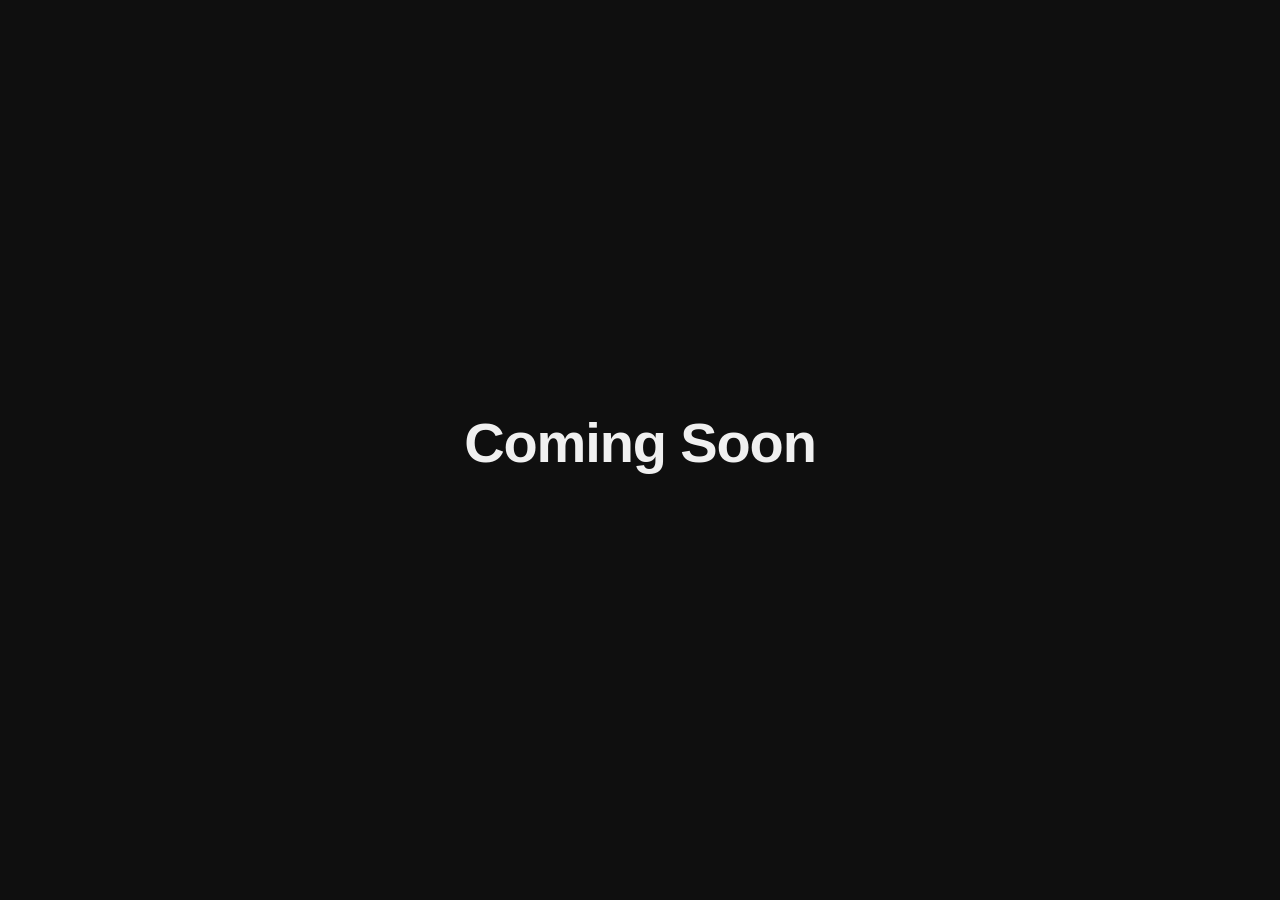
==== index.html @ b0cc7304 "Update index.html" ====
<!DOCTYPE html>
<html lang="en">
<head>
  <meta charset="UTF-8">
  <meta name="viewport" content="width=device-width, initial-scale=1.0">
  <title>Coming Soon</title>
  <style>
    *, *::before, *::after { box-sizing: border-box; margin: 0; padding: 0; }

    body {
      min-height: 100vh;
      display: flex;
      align-items: center;
      justify-content: center;
      background: #0f0f0f;
      color: #f0f0f0;
      font-family: -apple-system, BlinkMacSystemFont, "Segoe UI", sans-serif;
      text-align: center;
      padding: 2rem;
    }

    .container {
      max-width: 560px;
    }

    h1 {
      font-size: clamp(2rem, 6vw, 3.5rem);
      font-weight: 700;
      letter-spacing: -0.02em;
      margin-bottom: 1rem;
    }

    p {
      font-size: 1.125rem;
      color: #888;
      line-height: 1.6;
      margin-bottom: 2rem;
    }

    .divider {
      width: 40px;
      height: 3px;
      background: #f0f0f0;
      margin: 0 auto 2rem;
      border-radius: 2px;
    }

    a {
      color: #f0f0f0;
      text-decoration: none;
      border-bottom: 1px solid #555;
      padding-bottom: 1px;
      transition: border-color 0.2s;
    }

    a:hover {
      border-color: #f0f0f0;
    }
  </style>
</head>
<body>
  <div class="container">
    <h1>Coming Soon</h1>
  </div>
</body>
</html>
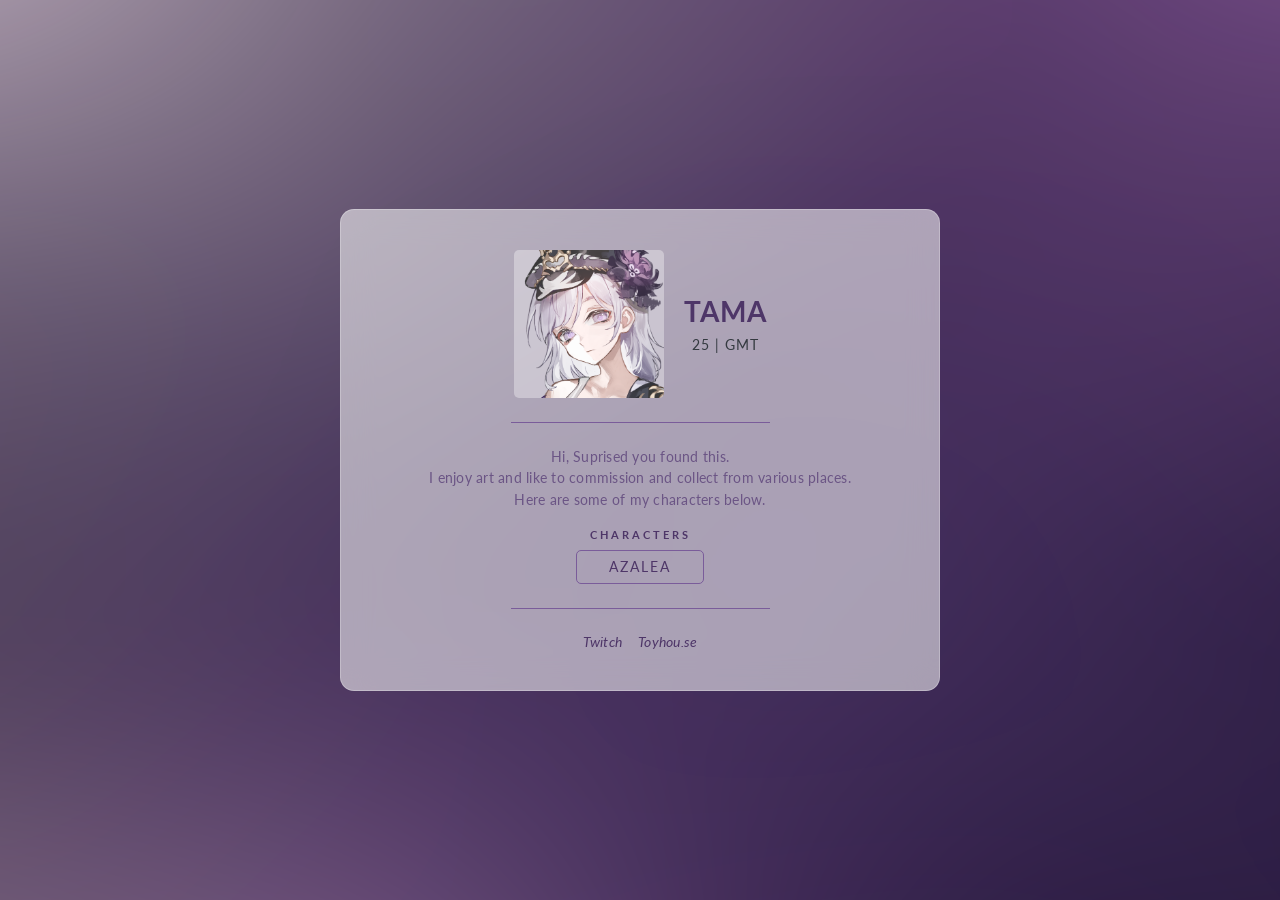
==== commit c844a373: "Add Tama profile page, styles, and avatar Replace placeholder Coming Soon with a full profile page (" ====
--- a/index.html
+++ b/index.html
@@ -1,66 +1,279 @@
 <!DOCTYPE html>
 <html lang="en">
 <head>
-  <meta charset="UTF-8">
-  <meta name="viewport" content="width=device-width, initial-scale=1.0">
-  <title>Coming Soon</title>
-  <style>
-    *, *::before, *::after { box-sizing: border-box; margin: 0; padding: 0; }
-
-    body {
-      min-height: 100vh;
-      display: flex;
-      align-items: center;
-      justify-content: center;
-      background: #0f0f0f;
-      color: #f0f0f0;
-      font-family: -apple-system, BlinkMacSystemFont, "Segoe UI", sans-serif;
-      text-align: center;
-      padding: 2rem;
-    }
-
-    .container {
-      max-width: 560px;
-    }
-
-    h1 {
-      font-size: clamp(2rem, 6vw, 3.5rem);
-      font-weight: 700;
-      letter-spacing: -0.02em;
-      margin-bottom: 1rem;
-    }
-
-    p {
-      font-size: 1.125rem;
-      color: #888;
-      line-height: 1.6;
-      margin-bottom: 2rem;
-    }
-
-    .divider {
-      width: 40px;
-      height: 3px;
-      background: #f0f0f0;
-      margin: 0 auto 2rem;
-      border-radius: 2px;
-    }
-
-    a {
-      color: #f0f0f0;
-      text-decoration: none;
-      border-bottom: 1px solid #555;
-      padding-bottom: 1px;
-      transition: border-color 0.2s;
-    }
-
-    a:hover {
-      border-color: #f0f0f0;
-    }
-  </style>
+    <meta charset="UTF-8">
+    <meta name="viewport" content="width=device-width, initial-scale=1.0">
+    <title>tamacat.dev</title>
+    <link rel="stylesheet" href="https://site-assets.fontawesome.com/releases/v6.5.2/css/all.css">
+    <link rel="preconnect" href="https://fonts.googleapis.com">
+    <link rel="preconnect" href="https://fonts.gstatic.com" crossorigin>
+    <link href="https://fonts.googleapis.com/css2?family=Lato:ital,wght@0,100;0,300;0,400;0,700;0,900;1,100;1,300;1,400;1,700;1,900&display=swap" rel="stylesheet">
+    <style>
+        :root {
+            --color-primary:   #4e3668; /* base purple                  */
+            --color-secondary: #7a5c9a; /* mid purple — borders, accents */
+            --color-light:     #b89fcc; /* light purple — muted text     */
+            --color-dark:      #2e1f45; /* deep purple — hover states    */
+            --color-link:      #6b5585; /* body-copy purple — desc text  */
+        }
+
+        *, *::before, *::after { box-sizing: border-box; margin: 0; padding: 0; }
+
+        body {
+            min-height: 100vh;
+            display: flex;
+            align-items: center;
+            justify-content: center;
+            background-color: #1a0f2e;
+            font-family: 'Lato', sans-serif;
+            padding: 2rem 1rem;
+            position: relative;
+            overflow: hidden;
+        }
+
+        @keyframes mesh-drift {
+            0%   { transform: translate(0%,   0%)   scale(1);   }
+            25%  { transform: translate(5%,  -8%)   scale(1.05); }
+            50%  { transform: translate(-6%,  5%)   scale(1.08); }
+            75%  { transform: translate(4%,   8%)   scale(1.03); }
+            100% { transform: translate(0%,   0%)   scale(1);   }
+        }
+
+        body::before {
+            content: '';
+            position: fixed;
+            inset: -50%;
+            background-image:
+                radial-gradient(at 20% 15%, rgba(235, 218, 228, 0.85) 0px, transparent 40%),
+                radial-gradient(at 80% 10%, rgba(165, 110, 181, 0.85) 0px, transparent 38%),
+                radial-gradient(at 55% 55%, rgba(78, 54, 104, 0.9)   0px, transparent 44%),
+                radial-gradient(at 10% 80%, rgba(158, 137, 154, 0.8) 0px, transparent 36%),
+                radial-gradient(at 85% 75%, rgba(46, 31, 69, 0.9)    0px, transparent 38%),
+                radial-gradient(at 40% 90%, rgba(165, 110, 181, 0.7) 0px, transparent 32%);
+            filter: blur(80px);
+            animation: mesh-drift 18s ease-in-out infinite;
+            z-index: 0;
+        }
+
+        .card-wrap {
+            position: relative;
+            z-index: 1;
+            width: 100%;
+            max-width: 600px;
+            padding: 1.5rem 0;
+        }
+
+        .card {
+            background-color: rgba(255, 255, 255, 0.55);
+            backdrop-filter: blur(16px);
+            -webkit-backdrop-filter: blur(16px);
+            border: 1px solid rgba(255, 255, 255, 0.25);
+            color: #343a40;
+            font-size: 10.5pt;
+            letter-spacing: .25px;
+            border-radius: 1em;
+            padding: 2.5rem;
+            text-align: center;
+        }
+
+        /* ── avatar ── */
+        .avatar-wrap {
+            border-radius: 5px;
+            display: inline-flex;
+            align-items: center;
+            justify-content: center;
+            background: rgba(255, 255, 255, 0.35);
+        }
+
+        .avatar-wrap img {
+            max-height: 150px;
+            max-width: 150px;
+            border-radius: 5px;
+            display: block;
+        }
+
+        /* ── header: avatar + name ── */
+        .card-header {
+            display: flex;
+            flex-wrap: wrap;
+            justify-content: center;
+            align-items: center;
+            gap: 1.25rem;
+        }
+
+        .card-titles h1 {
+            color: var(--color-primary);
+            font-size: 2em;
+            letter-spacing: 1px;
+            text-transform: uppercase;
+            margin-bottom: .5rem;
+        }
+
+        .card-titles h4 {
+            font-weight: 400;
+            letter-spacing: 1px;
+            text-transform: uppercase;
+        }
+
+        /* ── divider ── */
+        .card-divider {
+            width: 50%;
+            border: none;
+            border-top: 1px solid var(--color-secondary);
+            margin: 1.5rem auto;
+        }
+
+        /* ── tags ── */
+        .card-tags {
+            text-transform: uppercase;
+            letter-spacing: 1px;
+            margin-bottom: 1rem;
+            min-height: 1.2em;
+        }
+
+        /* ── characters section ── */
+        .characters-title {
+            font-size: .7rem;
+            font-weight: 700;
+            letter-spacing: 3px;
+            text-transform: uppercase;
+            color: var(--color-primary);
+            margin-bottom: .6rem;
+        }
+
+        .characters-desc {
+            font-size: .85rem;
+            color: var(--color-link);
+            line-height: 1.6;
+            margin-bottom: 1rem;
+        }
+
+        .characters-buttons {
+            display: flex;
+            flex-wrap: wrap;
+            justify-content: center;
+            gap: .5rem;
+        }
+
+        /* ── characters button ── */
+        .btn-characters {
+            display: inline-block;
+            padding: .5rem 2rem;
+            border: 1px solid var(--color-secondary);
+            border-radius: 5px;
+            color: var(--color-primary);
+            text-decoration: none;
+            letter-spacing: 2px;
+            text-transform: uppercase;
+            font-size: .85rem;
+            transition: background-color .2s, color .2s;
+        }
+
+        .btn-characters:hover {
+            background-color: var(--color-primary);
+            color: #fff;
+        }
+
+        /* ── social icons ── */
+        .card-socials {
+            display: flex;
+            justify-content: center;
+            gap: 1rem;
+        }
+
+        .card-socials a {
+            color: var(--color-primary);
+            text-decoration: none;
+            transition: color .2s;
+        }
+
+        .card-socials a:hover {
+            color: var(--color-dark);
+        }
+    </style>
 </head>
 <body>
-  <div class="container">
-    <h1>Coming Soon</h1>
-  </div>
+
+<div class="card-wrap">
+    <div class="card">
+
+        <!-- HEADER: avatar + name -->
+        <div class="card-header">
+            <div class="avatar-wrap">
+                <img src="images/azalea/avatar.png" alt="avatar">
+            </div>
+            <div class="card-titles">
+                <h1>Tama</h1>
+                <h4 id="meta-line"></h4>
+            </div>
+        </div>
+
+        <hr class="card-divider">
+
+        <!-- CHARACTERS SECTION -->
+        <p class="characters-desc">
+            Hi, Suprised you found this. <br>
+            I enjoy art and like to commission and collect from various places.<br>
+            Here are some of my characters below.
+        </p>
+        <p class="characters-title">Characters</p>
+        <div class="characters-buttons">
+            <a href="https://toyhou.se/24493539.azalea" class="btn-characters">Azalea</a>
+        </div>
+
+        <hr class="card-divider">
+
+        <!-- SOCIAL ICONS -->
+        <div class="card-socials">
+
+            <a href="https://www.twitch.tv/afriendlypug" target="_blank" title="Twitch">
+                <i class="fab fa-x-twitter fa-fw fa-2x">Twitch</i>
+            </a>
+
+            <a href="https://toyhou.se/TamaCat" target="_blank" title="Toyhou.se">
+                <i class="fab fa-deviantart fa-fw fa-2x">Toyhou.se</i>
+            </a>
+
+        </div>
+
+    </div>
+</div>
+
+<script>
+    (function () {
+        var BIRTHDAY = new Date(2001, 2, 6); // 6 March 2001 (month is 0-indexed)
+
+        function isBST(date) {
+            // BST runs from the last Sunday of March at 01:00 UTC
+            // to the last Sunday of October at 01:00 UTC
+            var lastSundayOfMonth = function (year, month) {
+                var d = new Date(Date.UTC(year, month + 1, 0)); // last day of month
+                d.setUTCDate(d.getUTCDate() - d.getUTCDay()); // rewind to Sunday
+                return d;
+            };
+
+            var year = date.getUTCFullYear();
+            var bstStart = lastSundayOfMonth(year, 2); // last Sun of March
+            bstStart.setUTCHours(1, 0, 0, 0);
+            var bstEnd = lastSundayOfMonth(year, 9);   // last Sun of October
+            bstEnd.setUTCHours(1, 0, 0, 0);
+
+            return date >= bstStart && date < bstEnd;
+        }
+
+        function getAge(now) {
+            var age = now.getFullYear() - BIRTHDAY.getFullYear();
+            var m = now.getMonth() - BIRTHDAY.getMonth();
+            if (m < 0 || (m === 0 && now.getDate() < BIRTHDAY.getDate())) age--;
+            return age;
+        }
+
+        var now = new Date();
+        var age = getAge(now);
+        var tz  = isBST(now) ? 'BST' : 'GMT';
+
+        document.getElementById('meta-line').textContent = age + ' | ' + tz;
+    })();
+</script>
 </body>
 </html>
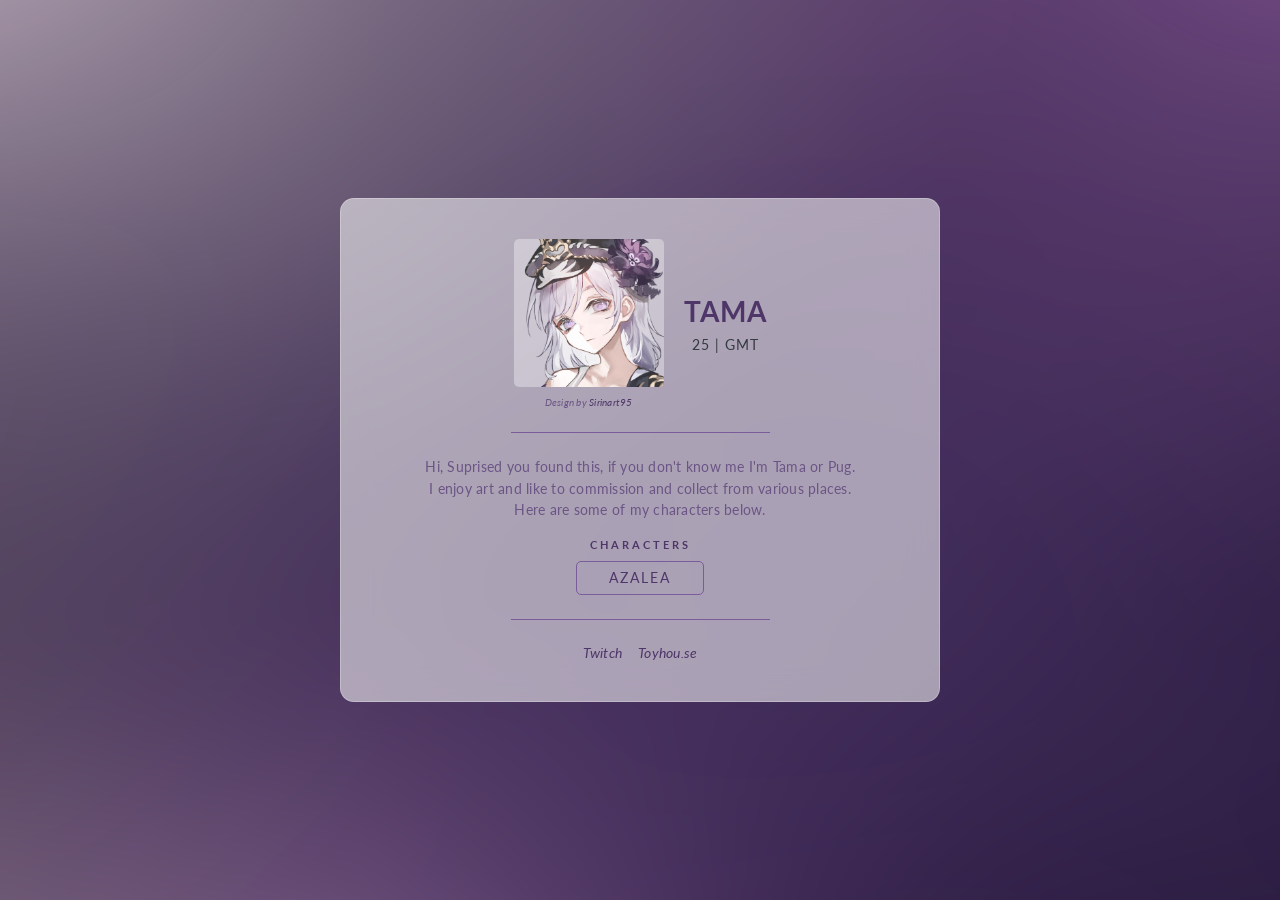
==== commit 80e4f8dc: "Add avatar credit and tweak intro text Add an avatar credit block under the avatar in index.html lin" ====
--- a/index.html
+++ b/index.html
@@ -8,189 +8,7 @@
     <link rel="preconnect" href="https://fonts.googleapis.com">
     <link rel="preconnect" href="https://fonts.gstatic.com" crossorigin>
     <link href="https://fonts.googleapis.com/css2?family=Lato:ital,wght@0,100;0,300;0,400;0,700;0,900;1,100;1,300;1,400;1,700;1,900&display=swap" rel="stylesheet">
-    <style>
-        :root {
-            --color-primary:   #4e3668; /* base purple                  */
-            --color-secondary: #7a5c9a; /* mid purple — borders, accents */
-            --color-light:     #b89fcc; /* light purple — muted text     */
-            --color-dark:      #2e1f45; /* deep purple — hover states    */
-            --color-link:      #6b5585; /* body-copy purple — desc text  */
-        }
-
-        *, *::before, *::after { box-sizing: border-box; margin: 0; padding: 0; }
-
-        body {
-            min-height: 100vh;
-            display: flex;
-            align-items: center;
-            justify-content: center;
-            background-color: #1a0f2e;
-            font-family: 'Lato', sans-serif;
-            padding: 2rem 1rem;
-            position: relative;
-            overflow: hidden;
-        }
-
-        @keyframes mesh-drift {
-            0%   { transform: translate(0%,   0%)   scale(1);   }
-            25%  { transform: translate(5%,  -8%)   scale(1.05); }
-            50%  { transform: translate(-6%,  5%)   scale(1.08); }
-            75%  { transform: translate(4%,   8%)   scale(1.03); }
-            100% { transform: translate(0%,   0%)   scale(1);   }
-        }
-
-        body::before {
-            content: '';
-            position: fixed;
-            inset: -50%;
-            background-image:
-                radial-gradient(at 20% 15%, rgba(235, 218, 228, 0.85) 0px, transparent 40%),
-                radial-gradient(at 80% 10%, rgba(165, 110, 181, 0.85) 0px, transparent 38%),
-                radial-gradient(at 55% 55%, rgba(78, 54, 104, 0.9)   0px, transparent 44%),
-                radial-gradient(at 10% 80%, rgba(158, 137, 154, 0.8) 0px, transparent 36%),
-                radial-gradient(at 85% 75%, rgba(46, 31, 69, 0.9)    0px, transparent 38%),
-                radial-gradient(at 40% 90%, rgba(165, 110, 181, 0.7) 0px, transparent 32%);
-            filter: blur(80px);
-            animation: mesh-drift 18s ease-in-out infinite;
-            z-index: 0;
-        }
-
-        .card-wrap {
-            position: relative;
-            z-index: 1;
-            width: 100%;
-            max-width: 600px;
-            padding: 1.5rem 0;
-        }
-
-        .card {
-            background-color: rgba(255, 255, 255, 0.55);
-            backdrop-filter: blur(16px);
-            -webkit-backdrop-filter: blur(16px);
-            border: 1px solid rgba(255, 255, 255, 0.25);
-            color: #343a40;
-            font-size: 10.5pt;
-            letter-spacing: .25px;
-            border-radius: 1em;
-            padding: 2.5rem;
-            text-align: center;
-        }
-
-        /* ── avatar ── */
-        .avatar-wrap {
-            border-radius: 5px;
-            display: inline-flex;
-            align-items: center;
-            justify-content: center;
-            background: rgba(255, 255, 255, 0.35);
-        }
-
-        .avatar-wrap img {
-            max-height: 150px;
-            max-width: 150px;
-            border-radius: 5px;
-            display: block;
-        }
-
-        /* ── header: avatar + name ── */
-        .card-header {
-            display: flex;
-            flex-wrap: wrap;
-            justify-content: center;
-            align-items: center;
-            gap: 1.25rem;
-        }
-
-        .card-titles h1 {
-            color: var(--color-primary);
-            font-size: 2em;
-            letter-spacing: 1px;
-            text-transform: uppercase;
-            margin-bottom: .5rem;
-        }
-
-        .card-titles h4 {
-            font-weight: 400;
-            letter-spacing: 1px;
-            text-transform: uppercase;
-        }
-
-        /* ── divider ── */
-        .card-divider {
-            width: 50%;
-            border: none;
-            border-top: 1px solid var(--color-secondary);
-            margin: 1.5rem auto;
-        }
-
-        /* ── tags ── */
-        .card-tags {
-            text-transform: uppercase;
-            letter-spacing: 1px;
-            margin-bottom: 1rem;
-            min-height: 1.2em;
-        }
-
-        /* ── characters section ── */
-        .characters-title {
-            font-size: .7rem;
-            font-weight: 700;
-            letter-spacing: 3px;
-            text-transform: uppercase;
-            color: var(--color-primary);
-            margin-bottom: .6rem;
-        }
-
-        .characters-desc {
-            font-size: .85rem;
-            color: var(--color-link);
-            line-height: 1.6;
-            margin-bottom: 1rem;
-        }
-
-        .characters-buttons {
-            display: flex;
-            flex-wrap: wrap;
-            justify-content: center;
-            gap: .5rem;
-        }
-
-        /* ── characters button ── */
-        .btn-characters {
-            display: inline-block;
-            padding: .5rem 2rem;
-            border: 1px solid var(--color-secondary);
-            border-radius: 5px;
-            color: var(--color-primary);
-            text-decoration: none;
-            letter-spacing: 2px;
-            text-transform: uppercase;
-            font-size: .85rem;
-            transition: background-color .2s, color .2s;
-        }
-
-        .btn-characters:hover {
-            background-color: var(--color-primary);
-            color: #fff;
-        }
-
-        /* ── social icons ── */
-        .card-socials {
-            display: flex;
-            justify-content: center;
-            gap: 1rem;
-        }
-
-        .card-socials a {
-            color: var(--color-primary);
-            text-decoration: none;
-            transition: color .2s;
-        }
-
-        .card-socials a:hover {
-            color: var(--color-dark);
-        }
-    </style>
+    <link rel="stylesheet" href="style.css">
 </head>
 <body>
 
@@ -199,8 +17,13 @@
 
         <!-- HEADER: avatar + name -->
         <div class="card-header">
-            <div class="avatar-wrap">
-                <img src="images/azalea/avatar.png" alt="avatar">
+            <div>
+                <div class="avatar-wrap">
+                    <img src="images/azalea/avatar.png" alt="avatar">
+                </div>
+                <p class="avatar-credit">
+                    Design by <a href="https://www.deviantart.com/sirinart95" target="_blank">Sirinart95</a>
+                </p>
             </div>
             <div class="card-titles">
                 <h1>Tama</h1>
@@ -212,7 +35,7 @@
 
         <!-- CHARACTERS SECTION -->
         <p class="characters-desc">
-            Hi, Suprised you found this. <br>
+            Hi, Suprised you found this, if you don't know me I'm Tama or Pug. <br>
             I enjoy art and like to commission and collect from various places.<br>
             Here are some of my characters below.
         </p>
@@ -239,41 +62,6 @@
     </div>
 </div>
 
-<script>
-    (function () {
-        var BIRTHDAY = new Date(2001, 2, 6); // 6 March 2001 (month is 0-indexed)
-
-        function isBST(date) {
-            // BST runs from the last Sunday of March at 01:00 UTC
-            // to the last Sunday of October at 01:00 UTC
-            var lastSundayOfMonth = function (year, month) {
-                var d = new Date(Date.UTC(year, month + 1, 0)); // last day of month
-                d.setUTCDate(d.getUTCDate() - d.getUTCDay()); // rewind to Sunday
-                return d;
-            };
-
-            var year = date.getUTCFullYear();
-            var bstStart = lastSundayOfMonth(year, 2); // last Sun of March
-            bstStart.setUTCHours(1, 0, 0, 0);
-            var bstEnd = lastSundayOfMonth(year, 9);   // last Sun of October
-            bstEnd.setUTCHours(1, 0, 0, 0);
-
-            return date >= bstStart && date < bstEnd;
-        }
-
-        function getAge(now) {
-            var age = now.getFullYear() - BIRTHDAY.getFullYear();
-            var m = now.getMonth() - BIRTHDAY.getMonth();
-            if (m < 0 || (m === 0 && now.getDate() < BIRTHDAY.getDate())) age--;
-            return age;
-        }
-
-        var now = new Date();
-        var age = getAge(now);
-        var tz  = isBST(now) ? 'BST' : 'GMT';
-
-        document.getElementById('meta-line').textContent = age + ' | ' + tz;
-    })();
-</script>
+<script src="script.js"></script>
 </body>
 </html>
--- a/style.css
+++ b/style.css
@@ -0,0 +1,199 @@
+:root {
+    --color-primary:   #4e3668; /* base purple                  */
+    --color-secondary: #7a5c9a; /* mid purple — borders, accents */
+    --color-light:     #b89fcc; /* light purple — muted text     */
+    --color-dark:      #2e1f45; /* deep purple — hover states    */
+    --color-link:      #6b5585; /* body-copy purple — desc text  */
+}
+
+*, *::before, *::after { box-sizing: border-box; margin: 0; padding: 0; }
+
+body {
+    min-height: 100vh;
+    display: flex;
+    align-items: center;
+    justify-content: center;
+    background-color: #1a0f2e;
+    font-family: 'Lato', sans-serif;
+    padding: 2rem 1rem;
+    position: relative;
+    overflow: hidden;
+}
+
+@keyframes mesh-drift {
+    0%   { transform: translate(0%,    0%)   scale(1);    }
+    25%  { transform: translate(18%,  -20%)  scale(1.1);  }
+    50%  { transform: translate(-20%,  18%)  scale(1.15); }
+    75%  { transform: translate(15%,   22%)  scale(1.08); }
+    100% { transform: translate(0%,    0%)   scale(1);    }
+}
+
+body::before {
+    content: '';
+    position: fixed;
+    inset: -50%;
+    background-image:
+        radial-gradient(at 20% 15%, rgba(235, 218, 228, 0.85) 0px, transparent 40%),
+        radial-gradient(at 80% 10%, rgba(165, 110, 181, 0.85) 0px, transparent 38%),
+        radial-gradient(at 55% 55%, rgba(78, 54, 104, 0.9)   0px, transparent 44%),
+        radial-gradient(at 10% 80%, rgba(158, 137, 154, 0.8) 0px, transparent 36%),
+        radial-gradient(at 85% 75%, rgba(46, 31, 69, 0.9)    0px, transparent 38%),
+        radial-gradient(at 40% 90%, rgba(165, 110, 181, 0.7) 0px, transparent 32%);
+    filter: blur(80px);
+    animation: mesh-drift 18s ease-in-out infinite;
+    z-index: 0;
+}
+
+.card-wrap {
+    position: relative;
+    z-index: 1;
+    width: 100%;
+    max-width: 600px;
+    padding: 1.5rem 0;
+}
+
+.card {
+    background-color: rgba(255, 255, 255, 0.55);
+    backdrop-filter: blur(16px);
+    -webkit-backdrop-filter: blur(16px);
+    border: 1px solid rgba(255, 255, 255, 0.25);
+    color: #343a40;
+    font-size: 10.5pt;
+    letter-spacing: .25px;
+    border-radius: 1em;
+    padding: 2.5rem;
+    text-align: center;
+}
+
+/* ── avatar ── */
+.avatar-wrap {
+    border-radius: 5px;
+    display: inline-flex;
+    align-items: center;
+    justify-content: center;
+    background: rgba(255, 255, 255, 0.35);
+}
+
+.avatar-wrap img {
+    max-height: 150px;
+    max-width: 150px;
+    border-radius: 5px;
+    display: block;
+}
+
+/* ── avatar credit ── */
+.avatar-credit {
+    font-size: .65rem;
+    font-style: italic;
+    color: var(--color-link);
+    margin-top: .35rem;
+    text-align: center;
+}
+
+.avatar-credit a {
+    color: var(--color-primary);
+    text-decoration: none;
+}
+
+.avatar-credit a:hover {
+    color: var(--color-dark);
+}
+
+/* ── header: avatar + name ── */
+.card-header {
+    display: flex;
+    flex-wrap: wrap;
+    justify-content: center;
+    align-items: center;
+    gap: 1.25rem;
+}
+
+.card-titles h1 {
+    color: var(--color-primary);
+    font-size: 2em;
+    letter-spacing: 1px;
+    text-transform: uppercase;
+    margin-bottom: .5rem;
+}
+
+.card-titles h4 {
+    font-weight: 400;
+    letter-spacing: 1px;
+    text-transform: uppercase;
+}
+
+/* ── divider ── */
+.card-divider {
+    width: 50%;
+    border: none;
+    border-top: 1px solid var(--color-secondary);
+    margin: 1.5rem auto;
+}
+
+/* ── tags ── */
+.card-tags {
+    text-transform: uppercase;
+    letter-spacing: 1px;
+    margin-bottom: 1rem;
+    min-height: 1.2em;
+}
+
+/* ── characters section ── */
+.characters-title {
+    font-size: .7rem;
+    font-weight: 700;
+    letter-spacing: 3px;
+    text-transform: uppercase;
+    color: var(--color-primary);
+    margin-bottom: .6rem;
+}
+
+.characters-desc {
+    font-size: .85rem;
+    color: var(--color-link);
+    line-height: 1.6;
+    margin-bottom: 1rem;
+}
+
+.characters-buttons {
+    display: flex;
+    flex-wrap: wrap;
+    justify-content: center;
+    gap: .5rem;
+}
+
+/* ── characters button ── */
+.btn-characters {
+    display: inline-block;
+    padding: .5rem 2rem;
+    border: 1px solid var(--color-secondary);
+    border-radius: 5px;
+    color: var(--color-primary);
+    text-decoration: none;
+    letter-spacing: 2px;
+    text-transform: uppercase;
+    font-size: .85rem;
+    transition: background-color .2s, color .2s;
+}
+
+.btn-characters:hover {
+    background-color: var(--color-primary);
+    color: #fff;
+}
+
+/* ── social icons ── */
+.card-socials {
+    display: flex;
+    justify-content: center;
+    gap: 1rem;
+}
+
+.card-socials a {
+    color: var(--color-primary);
+    text-decoration: none;
+    transition: color .2s;
+}
+
+.card-socials a:hover {
+    color: var(--color-dark);
+}
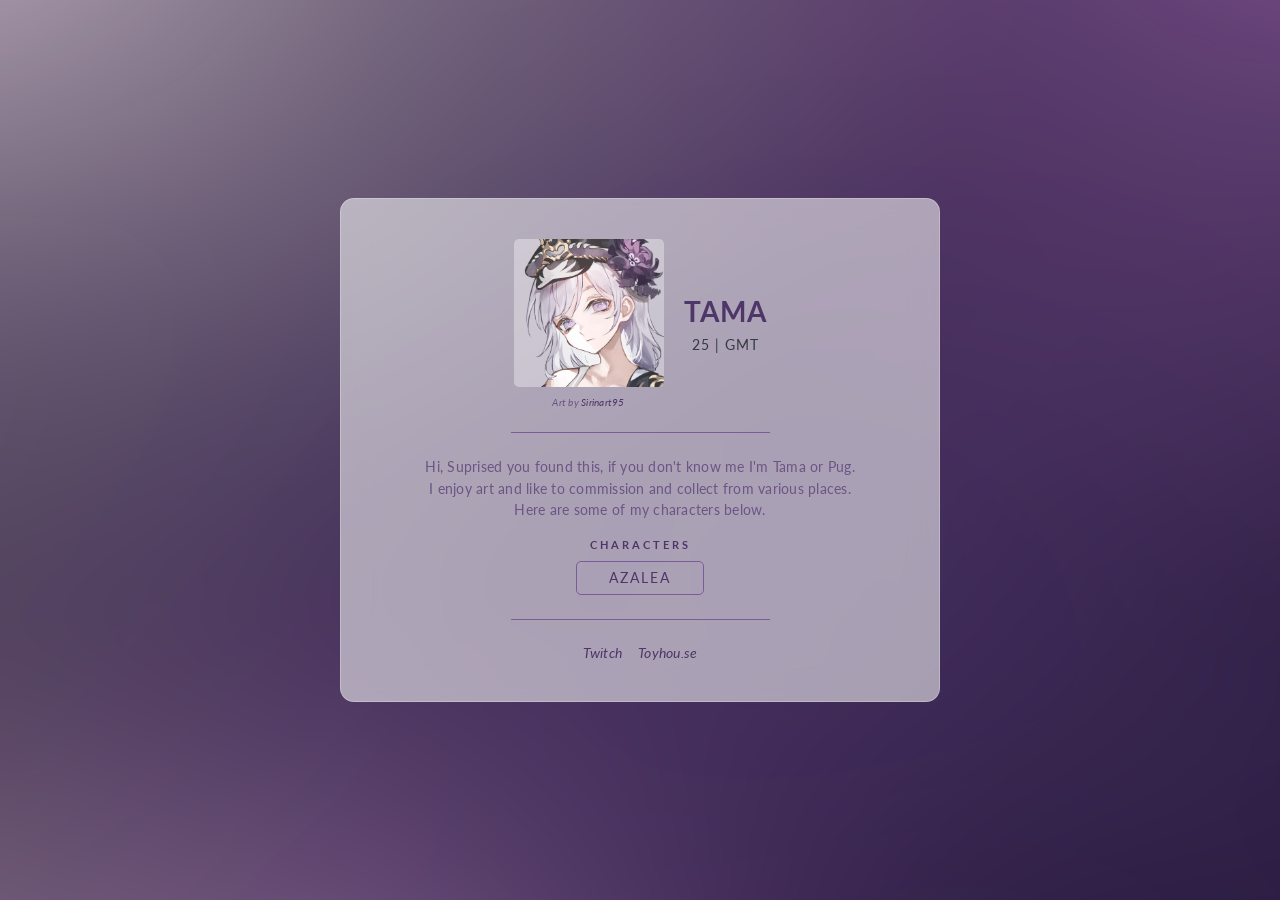
==== commit f3f14e93: "Update index.html" ====
--- a/index.html
+++ b/index.html
@@ -22,7 +22,7 @@
                     <img src="images/azalea/avatar.png" alt="avatar">
                 </div>
                 <p class="avatar-credit">
-                    Design by <a href="https://www.deviantart.com/sirinart95" target="_blank">Sirinart95</a>
+                    Art by <a href="https://www.deviantart.com/sirinart95" target="_blank">Sirinart95</a>
                 </p>
             </div>
             <div class="card-titles">
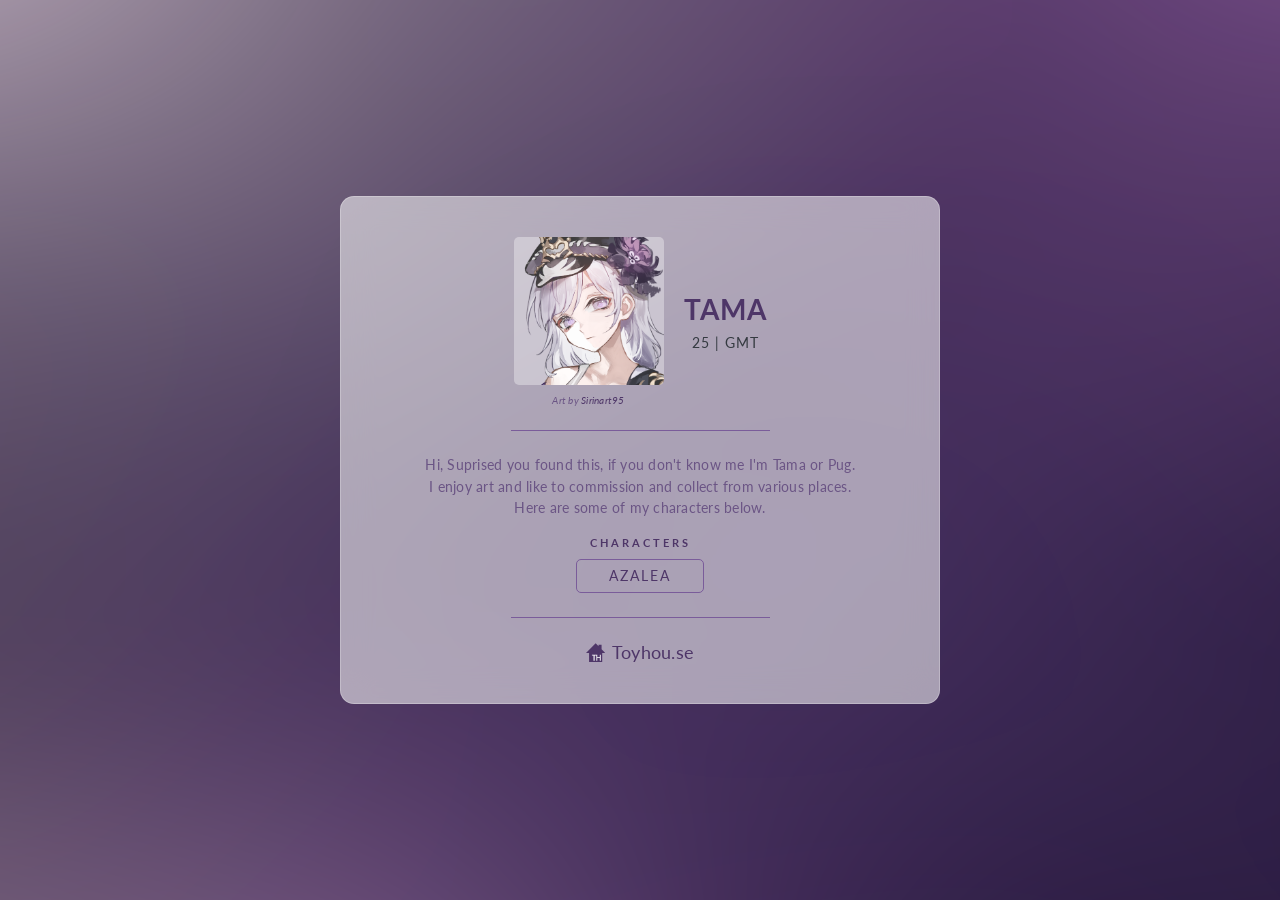
==== commit 0bfc1e92: "Refactor social icons in index.html and add SVG icons for Twitch and Toyhou.se; update styles for be" ====
--- a/index.html
+++ b/index.html
@@ -8,7 +8,7 @@
     <link rel="preconnect" href="https://fonts.googleapis.com">
     <link rel="preconnect" href="https://fonts.gstatic.com" crossorigin>
     <link href="https://fonts.googleapis.com/css2?family=Lato:ital,wght@0,100;0,300;0,400;0,700;0,900;1,100;1,300;1,400;1,700;1,900&display=swap" rel="stylesheet">
-    <link rel="stylesheet" href="style.css">
+    <link rel="stylesheet" href="style.css?v=2">
 </head>
 <body>
 
@@ -48,13 +48,20 @@
 
         <!-- SOCIAL ICONS -->
         <div class="card-socials">
-
+            <!---
             <a href="https://www.twitch.tv/afriendlypug" target="_blank" title="Twitch">
-                <i class="fab fa-x-twitter fa-fw fa-2x">Twitch</i>
+                <svg class="social-icon" viewBox="0 0 64 64" aria-hidden="true" focusable="false">
+                    <path fill="currentColor" fill-rule="evenodd" d="M5.7 0L1.4 10.985V55.88h15.284V64h8.597l8.12-8.12h12.418l16.716-16.716V0H5.7zm51.104 36.3L47.25 45.85H31.967l-8.12 8.12v-8.12H10.952V5.73h45.85V36.3zM47.25 16.716v16.716h-5.73V16.716h5.73zm-15.284 0v16.716h-5.73V16.716h5.73z"/>
+                </svg> Twitch
             </a>
-
+            -->
             <a href="https://toyhou.se/TamaCat" target="_blank" title="Toyhou.se">
-                <i class="fab fa-deviantart fa-fw fa-2x">Toyhou.se</i>
+                <svg class="social-icon" viewBox="0 0 197.72693 190.30197" aria-hidden="true" focusable="false">
+                    <g transform="translate(6.2923729,-54.858845)">
+                        <path fill="currentColor" d="M -6.2923729,154.22213 92.377447,54.858845 121.69053,84.093271 V 69.076617 h 31.14565 v 46.273543 l 38.59837,38.59837 h -32.36923 v 91.21228 H 25.02776 v -91.10105 z"/>
+                        <path fill="#ffffff" d="m 54.338047,170.6337 v 8.39821 H 70.80075 v 53.94872 h 11.012215 v -54.00434 h 17.920872 c 0,0 2.72e-4,-0.23357 2.72e-4,2.12606 v 51.91208 h 8.966631 v -29.12162 h 26.03469 v 28.76768 h 9.28125 v -61.66526 h -8.96663 v 25.72008 h -26.42796 l 0.22247,-26.09986 z"/>
+                    </g>
+                </svg> Toyhou.se
             </a>
 
         </div>
--- a/style.css
+++ b/style.css
@@ -55,7 +55,7 @@
 .card {
     background-color: rgba(255, 255, 255, 0.55);
     backdrop-filter: blur(16px);
-    -webkit-backdrop-filter: blur(16px);
+    -webkit-backdrop-filter: blur(16px); 
     border: 1px solid rgba(255, 255, 255, 0.25);
     color: #343a40;
     font-size: 10.5pt;
@@ -189,11 +189,21 @@
 }
 
 .card-socials a {
+    display: inline-flex;
+    align-items: center;
+    gap: .4rem;
     color: var(--color-primary);
     text-decoration: none;
+    font-size: 1.1rem;
     transition: color .2s;
 }
 
 .card-socials a:hover {
     color: var(--color-dark);
 }
+
+.social-icon {
+    width: 1.1em;
+    height: 1.1em;
+    color: inherit;
+}
